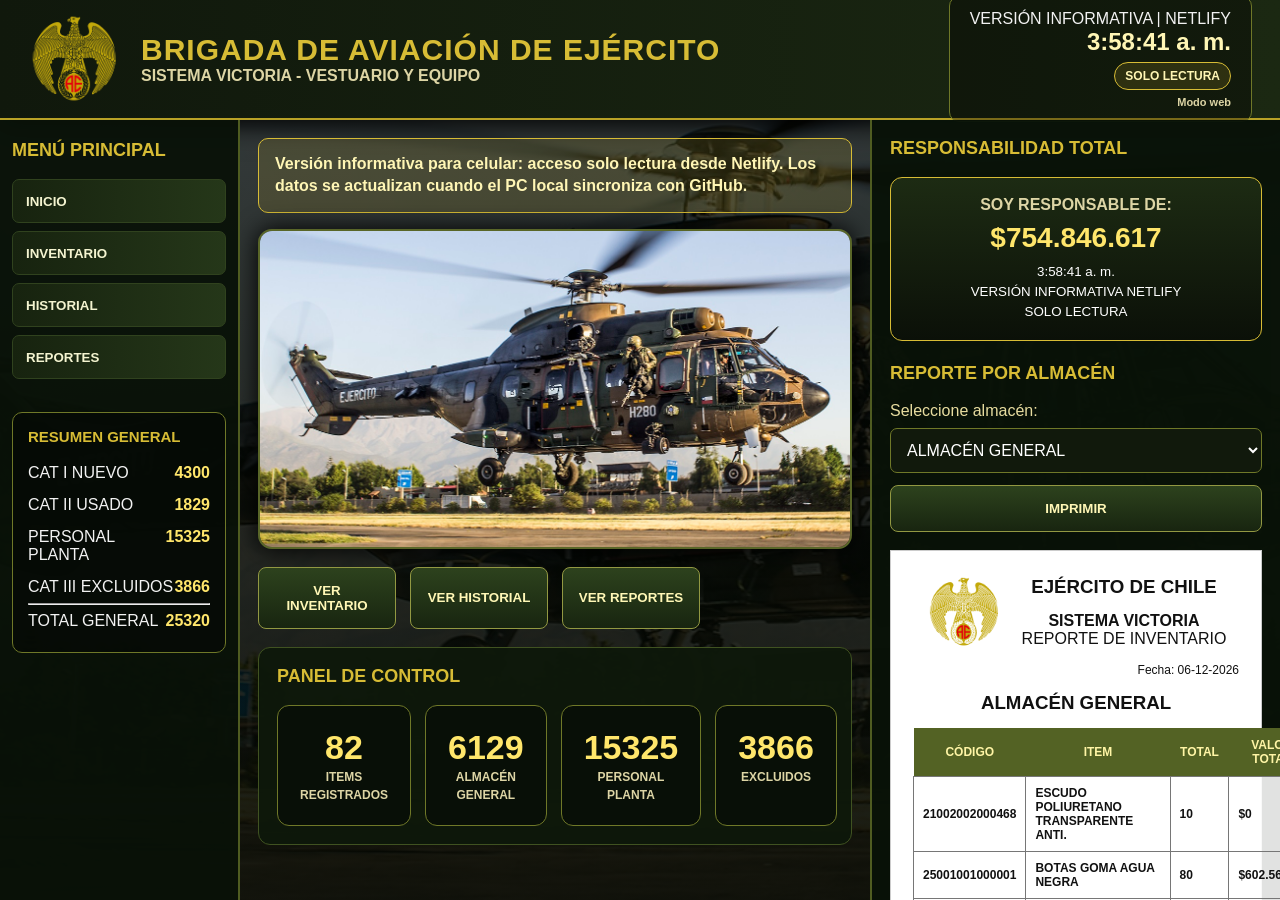
==== Sistema_Victoria_NETLIFY_Informativo/index.html @ 388556f2 "Add files via upload" ====
<!DOCTYPE html>
<html lang="es">
<head>
  <meta charset="UTF-8">
  <meta name="viewport" content="width=device-width, initial-scale=1, viewport-fit=cover">
  <title>Sistema Victoria</title>
  <meta name="mobile-web-app-capable" content="yes">
  <meta name="apple-mobile-web-app-capable" content="yes">
  <meta name="apple-mobile-web-app-status-bar-style" content="black-translucent">
  <meta name="apple-mobile-web-app-title" content="Victoria">
  <meta name="description" content="Sistema Victoria informativo, solo lectura, optimizado para celulares.">

  <link rel="stylesheet" href="static/css/style.css">
<link rel="manifest" href="/static/manifest.json">
<meta name="theme-color" content="#10180c">
<link rel="apple-touch-icon" href="/static/icon-192.png">
</head>
<body>

<header class="topbar">
  <div class="brand">
    <img src="static/img/logo.png" alt="Logo" class="logo">
    <div>
      <h1>BRIGADA DE AVIACIÓN DE EJÉRCITO</h1>
      <p>Sistema Victoria - Vestuario y Equipo</p>
    </div>
  </div>

  <div class="user-box">
    <span id="usuarioTop">VERSIÓN INFORMATIVA | NETLIFY</span>
    <strong id="clock">00:00:00</strong>
    <span class="netlify-badge">SOLO LECTURA</span>
    <button id="installAppBtn" class="install-btn" type="button" hidden>INSTALAR APP</button>
    <small id="appStatus" class="app-status">Modo app web</small>
  </div>
</header>

<div class="layout">
  <aside class="sidebar">
    <h2>MENÚ PRINCIPAL</h2>
    <button onclick="mostrarSeccion('inicio')">INICIO</button>
    <button onclick="mostrarSeccion('inventario')">INVENTARIO</button>
    <button onclick="mostrarSeccion('historial')">HISTORIAL</button>
    <button onclick="mostrarSeccion('reportes')">REPORTES</button>

    <div class="summary">
      <h3>RESUMEN GENERAL</h3>
      <p>CAT I NUEVO <strong id="resCat1">0</strong></p>
      <p>CAT II USADO <strong id="resCat2">0</strong></p>
      <p>PERSONAL PLANTA <strong id="resPlanta">0</strong></p>
      <p>CAT III EXCLUIDOS <strong id="resCat3">0</strong></p>
      <hr>
      <p>TOTAL GENERAL <strong id="resTotal">0</strong></p>
    </div>
  </aside>

  <main class="content">
    <section id="inicio" class="seccion activa">
      <div id="avisoInformativo" class="info-readonly" style="display:none;">Versión informativa para celular: acceso solo lectura desde Netlify. Los datos se actualizan cuando el PC local sincroniza con GitHub.</div>
      <section class="hero">
        <div class="slider">
          <img src="static/img/fondo.jpg" alt="Fondo 1">
          <img src="static/img/fondo2.jpg" alt="Fondo 2">
          <img src="static/img/fondo-panel.jpg" alt="Fondo 3">
        </div>
      </section>

      <section class="actions"><button onclick="mostrarSeccion('inventario')">VER INVENTARIO</button><button onclick="mostrarSeccion('historial')">VER HISTORIAL</button><button onclick="mostrarSeccion('reportes')">VER REPORTES</button></section>

      <section class="panel">
        <h2>PANEL DE CONTROL</h2>
        <div class="cards">
          <div><strong id="cardItems">0</strong><span>ITEMS REGISTRADOS</span></div>
          <div><strong id="cardGeneral">0</strong><span>ALMACÉN GENERAL</span></div>
          <div><strong id="cardPlanta">0</strong><span>PERSONAL PLANTA</span></div>
          <div><strong id="cardExcluidos">0</strong><span>EXCLUIDOS</span></div>
        </div>
      </section>
    </section>

    <section id="inventario" class="seccion">
      <section class="search">
        <label>BUSCAR ITEM</label>
        <input id="buscar" type="text" placeholder="Buscar por código SIGLE o nombre del item..." onkeyup="renderInventario()">
      </section>
      <section class="panel">
        <h2>INVENTARIO GENERAL</h2>
        <table id="tablaInventario">
          <thead>
            <tr>
              <th>CÓDIGO SIGLE</th><th>ESPECIE / ITEM</th><th>CAT I</th><th>CAT II</th>
              <th>PER. PLANTA</th><th>CAT III</th><th>TOTAL</th><th>VALOR UNIT.</th><th>VALOR TOTAL</th>
            </tr>
          </thead>
          <tbody></tbody>
        </table>
      </section>
    </section>







    <section id="historial" class="seccion">
      <section class="panel">
        <h2>HISTORIAL DE MOVIMIENTOS</h2>
        <a href="downloads/historial_movimientos.xlsx" class="download-btn">DESCARGAR HISTORIAL EXCEL</a>
        <div class="historial-filtros">
          <label>Filtrar mes</label><input type="month" id="filtroMes" onchange="renderHistorial()">
          <label>Responsable / usuario</label><input id="filtroResponsable" onkeyup="renderHistorial()">
        </div>
        <table id="tablaHistorial">
          <thead>
            <tr>
              <th>FECHA</th><th>USUARIO SISTEMA</th><th>PERFIL</th><th>MOVIMIENTO</th><th>CÓDIGO</th><th>ITEM</th>
              <th>CANT.</th><th>DESDE</th><th>HACIA</th><th>RESPONSABLE</th><th>OAL</th><th>OBS.</th>
            </tr>
          </thead>
          <tbody></tbody>
        </table>
      </section>
    </section>

    <section id="reportes" class="seccion"><section class="panel">
      <h2>REPORTES</h2>
      <p>Selecciona el almacén en el panel derecho y presiona imprimir.</p>
      <a href="downloads/inventario.xlsx" class="download-btn">DESCARGAR INVENTARIO ACTUALIZADO</a>
    </section></section>


  </main>

  <aside class="report">
    <h2>RESPONSABILIDAD TOTAL</h2>
    <div class="responsabilidad-box">
      <p>SOY RESPONSABLE DE:</p>
      <strong id="valorResponsable">$0</strong>
      <small id="responsableDetalle">--</small>
    </div>

    <h2>REPORTE POR ALMACÉN</h2>
    <label>Seleccione almacén:</label>
    <select id="almacenReporte" onchange="actualizarReporte()">
      <option value="general">ALMACÉN GENERAL</option>
      <option value="planta">PERSONAL DE PLANTA</option>
      <option value="excluidos">EXCLUIDOS</option>
      <option value="todos">TODOS LOS ALMACENES</option>
    </select>
    <button onclick="window.print()" class="print-btn">IMPRIMIR</button>

    <div class="paper" id="areaReporte">
      <div class="paper-header">
        <img src="static/img/logo.png" alt="Logo">
        <div>
          <h3>EJÉRCITO DE CHILE</h3>
          <h4>SISTEMA VICTORIA</h4>
          <p>REPORTE DE INVENTARIO</p>
        </div>
      </div>
      <p class="paper-date">Fecha: <span id="fechaReporte"></span></p>
      <h3 id="tituloReporte">ALMACÉN GENERAL</h3>
      <table id="tablaReporte">
        <thead><tr><th>CÓDIGO</th><th>ITEM</th><th>TOTAL</th><th>VALOR TOTAL</th></tr></thead>
        <tbody></tbody>
      </table>
      <div class="firma"><span>RESPONSABLE</span></div>
    </div>
  </aside>
</div>

<script>window.USUARIO_ACTUAL = {nombre:"VERSIÓN INFORMATIVA NETLIFY", perfil:"informativo", rut:"Solo lectura"};</script>
<script src="static/js/netlify.js"></script>
<script>
let deferredInstallPrompt = null;
const installBtn = document.getElementById('installAppBtn');
const appStatus = document.getElementById('appStatus');

function setAppStatus(text) { if (appStatus) appStatus.textContent = text; }
function isStandalone() { return window.matchMedia('(display-mode: standalone)').matches || window.navigator.standalone === true; }

window.addEventListener('beforeinstallprompt', (event) => {
  event.preventDefault();
  deferredInstallPrompt = event;
  if (installBtn && !isStandalone()) installBtn.hidden = false;
});

if (installBtn) {
  installBtn.addEventListener('click', async () => {
    if (!deferredInstallPrompt) return;
    deferredInstallPrompt.prompt();
    await deferredInstallPrompt.userChoice;
    deferredInstallPrompt = null;
    installBtn.hidden = true;
  });
}

window.addEventListener('appinstalled', () => {
  if (installBtn) installBtn.hidden = true;
  setAppStatus('App instalada');
});

window.addEventListener('online', () => setAppStatus('Conectado'));
window.addEventListener('offline', () => setAppStatus('Sin conexión: mostrando datos guardados'));
if (isStandalone()) setAppStatus('App instalada');
else setAppStatus(navigator.onLine ? 'Modo app web' : 'Sin conexión');

if ('serviceWorker' in navigator) {
  window.addEventListener('load', async () => {
    try {
      const registration = await navigator.serviceWorker.register('/static/sw.js');
      registration.addEventListener('updatefound', () => {
        const worker = registration.installing;
        if (!worker) return;
        worker.addEventListener('statechange', () => {
          if (worker.state === 'installed' && navigator.serviceWorker.controller) {
            setAppStatus('Actualización lista. Cierra y abre la app.');
          }
        });
      });
    } catch (error) {
      setAppStatus('Modo web');
    }
  });
}
</script>
</body>
</html>
---- Sistema_Victoria_NETLIFY_Informativo/static/css/style.css ----
* { margin:0; padding:0; box-sizing:border-box; font-family:Arial, Helvetica, sans-serif; }
body { background:#070b06; color:#f2f2f2; min-height:100vh; }
body::before { content:""; position:fixed; inset:0; background:linear-gradient(rgba(4,8,3,.75), rgba(4,8,3,.92)), url("../img/fondo.jpg") center/cover no-repeat; z-index:-2; }
.topbar { height:120px; display:flex; justify-content:space-between; align-items:center; padding:18px 28px; background:linear-gradient(90deg,#10180c,#1b2812); border-bottom:2px solid #b9a227; box-shadow:0 5px 25px #000; }
.brand { display:flex; align-items:center; gap:18px; }
.logo { width:95px; height:95px; object-fit:contain; }
.brand h1 { color:#d7bc35; font-size:30px; letter-spacing:1px; }
.brand p { text-transform:uppercase; color:#ddd5a5; font-weight:bold; }
.user-box { background:rgba(0,0,0,.35); border:1px solid #6f7828; border-radius:10px; padding:13px 20px; text-align:right; }
.user-box strong { display:block; font-size:24px; color:#fff6b5; }
.user-box a { color:#ffe66b; font-size:12px; text-decoration:none; }
.layout { display:grid; grid-template-columns:240px 1fr 410px; min-height:calc(100vh - 120px); }
.sidebar { background:rgba(9,18,8,.94); border-right:2px solid #4f5c21; padding:20px 12px; overflow:auto; max-height:calc(100vh - 120px); }
.sidebar h2,.report h2,.panel h2 { color:#d7bc35; margin-bottom:18px; font-size:18px; }
.sidebar button { width:100%; padding:13px; margin-bottom:8px; border:1px solid #30421e; background:linear-gradient(90deg,#17230f,#253719); color:#f4f4d0; font-weight:bold; text-align:left; border-radius:7px; cursor:pointer; }
.sidebar button:hover,.actions button:hover,.print-btn:hover { background:#556b2f; }
.summary { margin-top:25px; padding:15px; border:1px solid #6f7828; border-radius:10px; background:rgba(0,0,0,.35); }
.summary h3 { color:#d7bc35; font-size:15px; margin-bottom:12px; }
.summary p { display:flex; justify-content:space-between; padding:7px 0; }
.summary strong { color:#ffe66b; }
.content { padding:18px; overflow:auto; max-height:calc(100vh - 120px); }
.seccion { display:none; }
.seccion.activa { display:block; }
.hero { overflow:hidden; border:2px solid #596628; border-radius:14px; height:320px; box-shadow:0 0 25px #000; }
.slider { display:flex; width:300%; height:100%; animation:scrollImagenes 18s infinite; }
.slider img { width:33.333%; object-fit:cover; }
@keyframes scrollImagenes { 0%,28%{transform:translateX(0);} 33%,61%{transform:translateX(-33.333%);} 66%,94%{transform:translateX(-66.666%);} 100%{transform:translateX(0);} }
.actions { display:grid; grid-template-columns:repeat(4,1fr); gap:14px; margin:18px 0; }
.actions button,.print-btn,.save,.download-btn { padding:15px; border:1px solid #929842; border-radius:8px; background:linear-gradient(180deg,#2d421d,#182510); color:#fff7b6; font-weight:bold; cursor:pointer; text-decoration:none; display:inline-block; }
.danger { background:linear-gradient(180deg,#672020,#2b0909)!important; }
.search { padding:14px; background:rgba(13,24,9,.92); border:1px solid #405221; border-radius:10px; margin-bottom:18px; }
.search label { color:#d7bc35; font-weight:bold; margin-right:15px; }
.search input { width:70%; padding:13px; border-radius:7px; border:1px solid #6f7828; background:#0b1108; color:white; }
.panel { background:rgba(14,24,11,.96); padding:18px; border:1px solid #405221; border-radius:12px; margin-bottom:18px; }
.cards { display:grid; grid-template-columns:repeat(4,1fr); gap:14px; }
.cards div { background:rgba(0,0,0,.35); border:1px solid #6f7828; border-radius:12px; padding:22px; text-align:center; }
.cards strong { display:block; font-size:34px; color:#ffe66b; }
.cards span { font-size:12px; color:#ddd5a5; font-weight:bold; }
table { width:100%; border-collapse:collapse; }
th { background:#536224; color:#fff5a6; padding:10px; font-size:12px; }
td { padding:9px; background:rgba(255,255,255,.88); color:#111; border:1px solid #767676; font-weight:bold; font-size:12px; }
.report { background:rgba(9,18,8,.96); border-left:2px solid #4f5c21; padding:18px; overflow:auto; max-height:calc(100vh - 120px); }
.report label { display:block; margin-bottom:8px; color:#e8dda0; }
.report select,.form-panel select,.form-panel input,.form-panel textarea,.historial-filtros input { width:100%; padding:12px; background:#11190c; color:white; border:1px solid #6f7828; border-radius:7px; margin-bottom:12px; }
.form-panel label { display:block; margin-top:12px; color:#e8dda0; font-weight:bold; }
.form-panel textarea { min-height:90px; }
.print-btn { width:100%; margin-bottom:18px; }
.paper { background:#fff; color:#111; padding:22px; min-height:620px; border:1px solid #ccc; }
.paper-header { display:flex; align-items:center; gap:18px; justify-content:center; text-align:center; margin-bottom:12px; }
.paper-header img { width:78px; height:78px; object-fit:contain; }
.paper-date { text-align:right; font-size:12px; margin-bottom:15px; }
.paper h3 { text-align:center; margin-bottom:14px; }
.firma { margin-top:80px; text-align:center; }
.firma span { border-top:1px solid #000; padding:8px 55px 0; font-size:12px; }
.responsabilidad-box { border:1px solid #d7bc35; border-radius:12px; padding:18px; margin-bottom:22px; background:linear-gradient(180deg,#1d2b13,#0b1008); text-align:center; }
.responsabilidad-box p { color:#ddd5a5; font-weight:bold; }
.responsabilidad-box strong { display:block; color:#ffe66b; font-size:28px; margin:8px 0; }
.responsabilidad-box small { color:white; line-height:1.5; }
.historial-filtros { display:grid; grid-template-columns:1fr 1fr; gap:10px; margin:15px 0; }
.login-body { min-height:100vh; display:flex; align-items:center; justify-content:center; }
.login-card { width:420px; background:rgba(9,18,8,.96); border:2px solid #b9a227; border-radius:16px; padding:30px; text-align:center; box-shadow:0 0 35px #000; }
.login-logo { width:110px; height:110px; object-fit:contain; }
.login-card h1 { color:#d7bc35; margin:12px 0; }
.login-card label { display:block; text-align:left; color:#e8dda0; margin-top:15px; font-weight:bold; }
.login-card input { width:100%; padding:13px; border-radius:7px; border:1px solid #6f7828; background:#0b1108; color:white; }
.login-card button { width:100%; margin-top:20px; padding:15px; border:none; border-radius:8px; background:#556b2f; color:white; font-weight:bold; cursor:pointer; }
.login-card small { display:block; margin-top:18px; color:#ddd5a5; }
.login-error { background:#5e1717; color:white; padding:12px; margin:12px 0; border-radius:8px; }
@media print {
  body::before,.topbar,.sidebar,.content,.report>h2,.report>label,.report>select,.print-btn,.responsabilidad-box { display:none!important; }
  .layout { display:block; }
  .report { border:none; padding:0; background:white; max-height:none; }
  .paper { width:100%; min-height:auto; border:none; padding:20mm; }
  .paper-header { justify-content:flex-start; text-align:left; }
  .paper-header img { width:90px; height:90px; }
}

.stock-info {
  display: block;
  margin: -6px 0 12px;
  padding: 8px 10px;
  border-radius: 8px;
  background: rgba(255,255,255,0.08);
  font-weight: 700;
}

.info-readonly {
  border: 1px solid #d7bc35;
  border-radius: 10px;
  padding: 14px 16px;
  margin-bottom: 16px;
  background: rgba(215,188,53,0.14);
  color: #fff6b5;
  font-weight: 700;
  line-height: 1.4;
}

/* ===== Mejoras responsive / vista móvil ===== */
html { scroll-behavior: smooth; }
button, a, input, select, textarea { -webkit-tap-highlight-color: transparent; }
button, .download-btn, .print-btn, .save { min-height: 44px; }
input, select, textarea { font-size: 16px; }

@media (max-width: 1180px) {
  .layout { grid-template-columns: 220px 1fr; }
  .report { grid-column: 1 / -1; border-left: none; border-top: 2px solid #4f5c21; max-height: none; }
}

@media (max-width: 900px) {
  body { background: #071006; }
  body::before { background: linear-gradient(rgba(4,8,3,.88), rgba(4,8,3,.96)), url("../img/fondo.jpg") center/cover no-repeat; }

  .topbar {
    height: auto;
    min-height: 0;
    position: sticky;
    top: 0;
    z-index: 50;
    padding: 10px 12px;
    flex-direction: column;
    gap: 10px;
    align-items: stretch;
  }

  .brand { gap: 10px; align-items: center; }
  .logo { width: 58px; height: 58px; }
  .brand h1 { font-size: 15px; line-height: 1.15; }
  .brand p { font-size: 11px; line-height: 1.2; }

  .user-box {
    display: grid;
    grid-template-columns: 1fr auto;
    gap: 4px 10px;
    align-items: center;
    padding: 9px 12px;
    text-align: left;
    border-radius: 14px;
  }
  .user-box span { font-size: 12px; line-height: 1.25; }
  .user-box strong { font-size: 18px; text-align: right; }
  .user-box a { grid-column: 1 / -1; font-size: 12px; text-align: right; }

  .layout { display: block; min-height: auto; }
  .sidebar, .content, .report { max-height: none; overflow: visible; }

  .sidebar {
    position: sticky;
    top: 118px;
    z-index: 40;
    border-right: none;
    border-bottom: 1px solid #4f5c21;
    padding: 10px;
    background: rgba(9,18,8,.98);
  }
  .sidebar h2 { display: none; }
  .sidebar button {
    width: auto;
    display: inline-flex;
    align-items: center;
    justify-content: center;
    margin: 0 6px 8px 0;
    padding: 10px 12px;
    font-size: 12px;
    text-align: center;
    white-space: nowrap;
    border-radius: 999px;
  }
  .summary {
    margin-top: 8px;
    padding: 12px;
    display: grid;
    grid-template-columns: 1fr 1fr;
    gap: 8px 10px;
  }
  .summary h3, .summary hr { display: none; }
  .summary p { padding: 8px; background: rgba(255,255,255,.06); border-radius: 10px; font-size: 11px; }

  .content, .report { padding: 12px; }
  .hero { height: 170px; border-radius: 16px; }
  .actions { grid-template-columns: 1fr 1fr; gap: 10px; margin: 12px 0; }
  .actions button, .download-btn, .print-btn, .save { width: 100%; padding: 13px 12px; border-radius: 12px; font-size: 13px; text-align: center; }
  .panel { padding: 14px; border-radius: 16px; margin-bottom: 12px; }
  .sidebar h2, .report h2, .panel h2 { font-size: 16px; margin-bottom: 12px; line-height: 1.25; }

  .cards { grid-template-columns: 1fr 1fr; gap: 10px; }
  .cards div { padding: 16px 10px; border-radius: 16px; }
  .cards strong { font-size: 28px; }
  .cards span { font-size: 10px; }

  .search { padding: 12px; border-radius: 16px; }
  .search label { display: block; margin: 0 0 8px; }
  .search input { width: 100%; }
  .historial-filtros { grid-template-columns: 1fr; }

  .form-panel label { font-size: 13px; }
  .form-panel select, .form-panel input, .form-panel textarea, .historial-filtros input, .report select {
    min-height: 46px;
    border-radius: 12px;
    margin-bottom: 10px;
  }
  .form-panel textarea { min-height: 110px; }

  .responsabilidad-box { border-radius: 16px; padding: 14px; margin-bottom: 14px; }
  .responsabilidad-box strong { font-size: 24px; }
  .paper { min-height: auto; padding: 14px; border-radius: 14px; overflow: hidden; }
  .paper-header { gap: 10px; justify-content: flex-start; text-align: left; }
  .paper-header img { width: 52px; height: 52px; }
  .paper-header h3 { font-size: 14px; margin-bottom: 2px; }
  .paper-header h4, .paper-header p { font-size: 11px; }
  .paper-date { text-align: left; }

  table.responsive-card-table { border-collapse: separate; border-spacing: 0 10px; }
  table.responsive-card-table thead { display: none; }
  table.responsive-card-table, table.responsive-card-table tbody, table.responsive-card-table tr, table.responsive-card-table td { display: block; width: 100%; }
  table.responsive-card-table tr {
    border: 1px solid #6f7828;
    border-radius: 16px;
    overflow: hidden;
    background: rgba(255,255,255,.95);
    box-shadow: 0 8px 20px rgba(0,0,0,.28);
    margin-bottom: 10px;
  }
  table.responsive-card-table td {
    display: grid;
    grid-template-columns: 42% 58%;
    gap: 8px;
    align-items: start;
    padding: 10px 12px;
    border: none;
    border-bottom: 1px solid rgba(0,0,0,.12);
    font-size: 12px;
    word-break: break-word;
  }
  table.responsive-card-table td:last-child { border-bottom: none; }
  table.responsive-card-table td::before {
    content: attr(data-label);
    color: #43511d;
    font-weight: 900;
    text-transform: uppercase;
    font-size: 10px;
    letter-spacing: .3px;
  }

  #tablaUsuarios td:last-child { display: block; }
  #tablaUsuarios td:last-child::before { display: block; margin-bottom: 8px; }

  .login-body { padding: 18px; align-items: flex-start; }
  .login-card { width: 100%; max-width: 420px; padding: 22px; border-radius: 20px; margin-top: 24px; }
  .login-logo { width: 86px; height: 86px; }
  .login-card h1 { font-size: 24px; }
}

@media (max-width: 520px) {
  .topbar { padding: 9px; }
  .sidebar { top: 112px; }
  .sidebar { white-space: nowrap; overflow-x: auto; overflow-y: hidden; }
  .sidebar .summary { white-space: normal; min-width: 640px; }
  .content, .report { padding: 10px; }
  .actions { grid-template-columns: 1fr; }
  .cards { grid-template-columns: 1fr; }
  .summary { grid-template-columns: repeat(5, minmax(112px, 1fr)); }
  table.responsive-card-table td { grid-template-columns: 1fr; gap: 3px; }
  .brand h1 { font-size: 13px; }
  .brand p { font-size: 10px; }
  .user-box { grid-template-columns: 1fr; }
  .user-box strong, .user-box a { text-align: left; }
}


/* ===== Versión Netlify informativa ===== */
.netlify-badge{border:1px solid #d7bc35;border-radius:999px;padding:6px 10px;color:#fff6b5;background:rgba(215,188,53,.14);font-weight:800;font-size:12px;display:inline-block;margin-top:6px}
.update-line{color:#ddd5a5;font-size:12px;margin-top:8px}
@media(max-width:900px){.report{border-top:2px solid #4f5c21}.download-row{display:grid;grid-template-columns:1fr;gap:10px}.topbar{position:sticky}.sidebar{top:116px}.paper{font-size:12px}}
@media(max-width:520px){.brand{align-items:flex-start}.logo{width:52px;height:52px}.sidebar button{font-size:11px;padding:9px 10px}.summary{min-width:560px}.responsabilidad-box strong{font-size:21px}}


/* ===== PWA app web: instalación, safe-area y experiencia celular ===== */
:root { color-scheme: dark; }
body { padding-bottom: env(safe-area-inset-bottom); }
.topbar { padding-top: max(18px, env(safe-area-inset-top)); }
.install-btn {
  margin-top: 8px;
  padding: 8px 12px;
  border: 1px solid #d7bc35;
  border-radius: 999px;
  background: linear-gradient(180deg,#d7bc35,#8d7920);
  color: #10180c;
  font-weight: 900;
  cursor: pointer;
  min-height: 38px;
}
.install-btn[hidden] { display: none !important; }
.app-status {
  display: block;
  margin-top: 6px;
  color: #ddd5a5;
  font-size: 11px;
  font-weight: 700;
}
.offline-body {
  min-height: 100vh;
  display: grid;
  place-items: center;
  padding: 20px;
}
.offline-card {
  width: min(420px, 100%);
  padding: 24px;
  border: 2px solid #b9a227;
  border-radius: 22px;
  background: rgba(9,18,8,.96);
  text-align: center;
  box-shadow: 0 18px 40px rgba(0,0,0,.45);
}
.offline-card img { width: 92px; height: 92px; object-fit: contain; }
.offline-card h1 { color: #d7bc35; margin: 12px 0; }
.offline-card p { color: #fff6b5; line-height: 1.45; margin-bottom: 16px; }
.offline-card button {
  width: 100%;
  min-height: 46px;
  border: 1px solid #929842;
  border-radius: 12px;
  background: linear-gradient(180deg,#2d421d,#182510);
  color: #fff7b6;
  font-weight: bold;
}
@media (display-mode: standalone) {
  .topbar { box-shadow: 0 6px 28px rgba(0,0,0,.55); }
}
@media (max-width: 900px) {
  .topbar { padding-top: max(10px, env(safe-area-inset-top)); }
  .install-btn { width: 100%; grid-column: 1 / -1; margin-top: 4px; }
  .app-status { grid-column: 1 / -1; }
  .sidebar::-webkit-scrollbar { height: 4px; }
  .sidebar button { flex: 0 0 auto; }
}
@media (max-width: 520px) {
  .netlify-badge { width: fit-content; }
  .app-status { font-size: 10px; }
  .paper { max-width: 100%; }
}
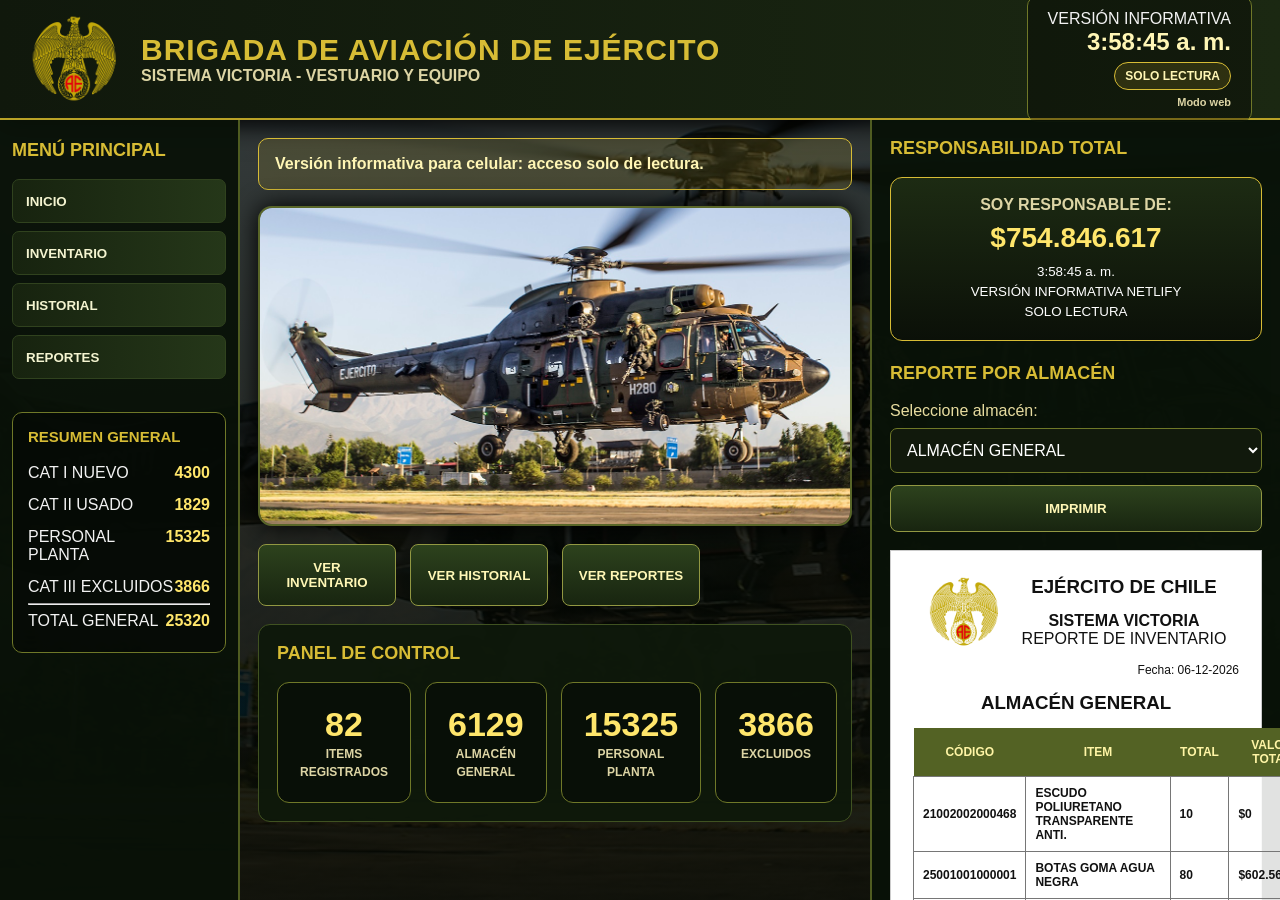
==== commit 0c9523dd: "Revise informational version text in index.html Updated the informational version text for clarity a" ====
--- a/Sistema_Victoria_NETLIFY_Informativo/index.html
+++ b/Sistema_Victoria_NETLIFY_Informativo/index.html
@@ -27,7 +27,7 @@
   </div>
 
   <div class="user-box">
-    <span id="usuarioTop">VERSIÓN INFORMATIVA | NETLIFY</span>
+    <span id="usuarioTop">VERSIÓN INFORMATIVA</span>
     <strong id="clock">00:00:00</strong>
     <span class="netlify-badge">SOLO LECTURA</span>
     <button id="installAppBtn" class="install-btn" type="button" hidden>INSTALAR APP</button>
@@ -56,7 +56,7 @@
 
   <main class="content">
     <section id="inicio" class="seccion activa">
-      <div id="avisoInformativo" class="info-readonly" style="display:none;">Versión informativa para celular: acceso solo lectura desde Netlify. Los datos se actualizan cuando el PC local sincroniza con GitHub.</div>
+      <div id="avisoInformativo" class="info-readonly" style="display:none;">Versión informativa para celular: acceso solo de lectura.</div>
       <section class="hero">
         <div class="slider">
           <img src="static/img/fondo.jpg" alt="Fondo 1">
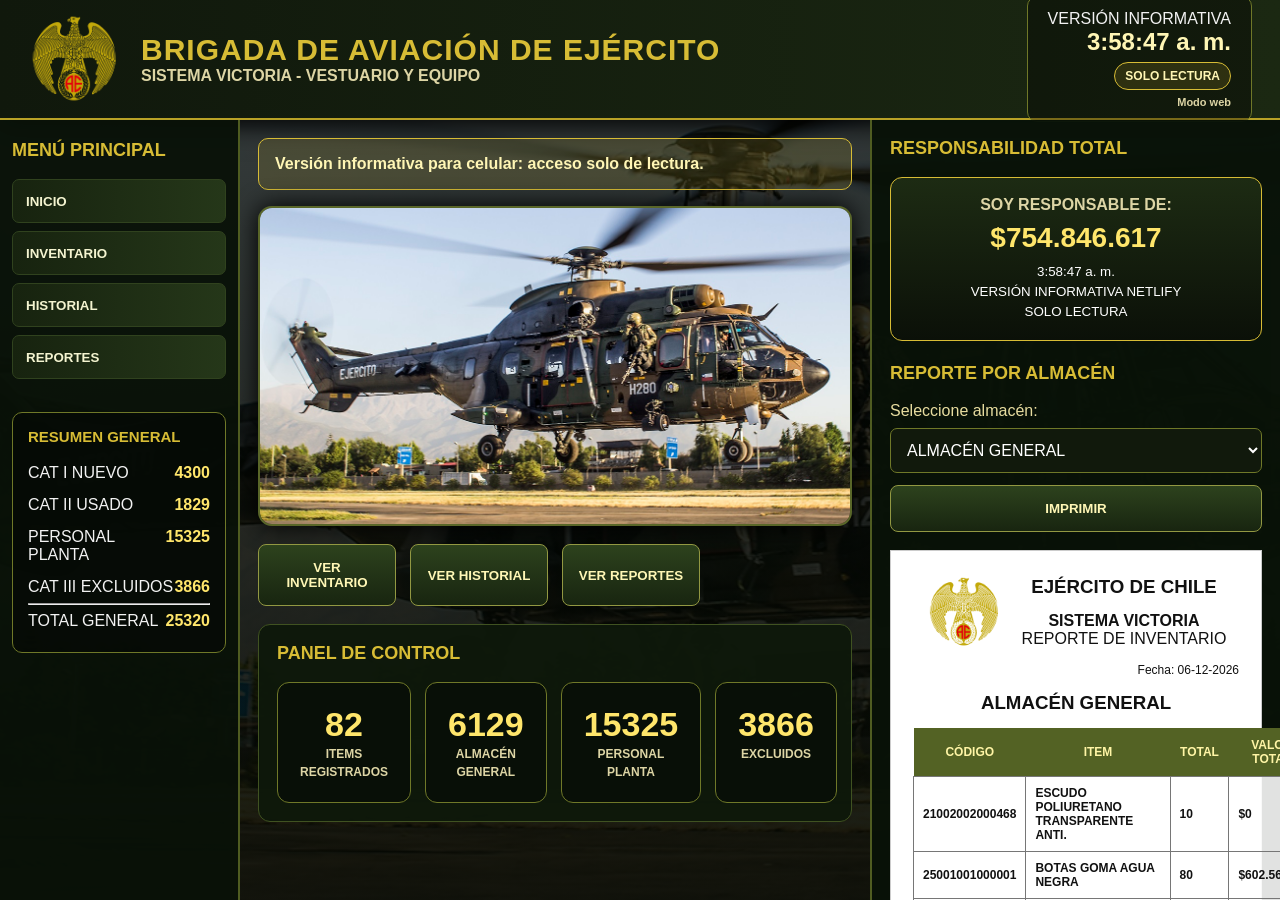
==== commit a92c76d9: "Update index.html" ====
--- a/Sistema_Victoria_NETLIFY_Informativo/index.html
+++ b/Sistema_Victoria_NETLIFY_Informativo/index.html
@@ -170,7 +170,7 @@
   </aside>
 </div>
 
-<script>window.USUARIO_ACTUAL = {nombre:"VERSIÓN INFORMATIVA NETLIFY", perfil:"informativo", rut:"Solo lectura"};</script>
+<script>window.USUARIO_ACTUAL = {nombre:"VERSIÓN INFORMATIVA", perfil:"informativo", rut:"Solo lectura"};</script>
 <script src="static/js/netlify.js"></script>
 <script>
 let deferredInstallPrompt = null;
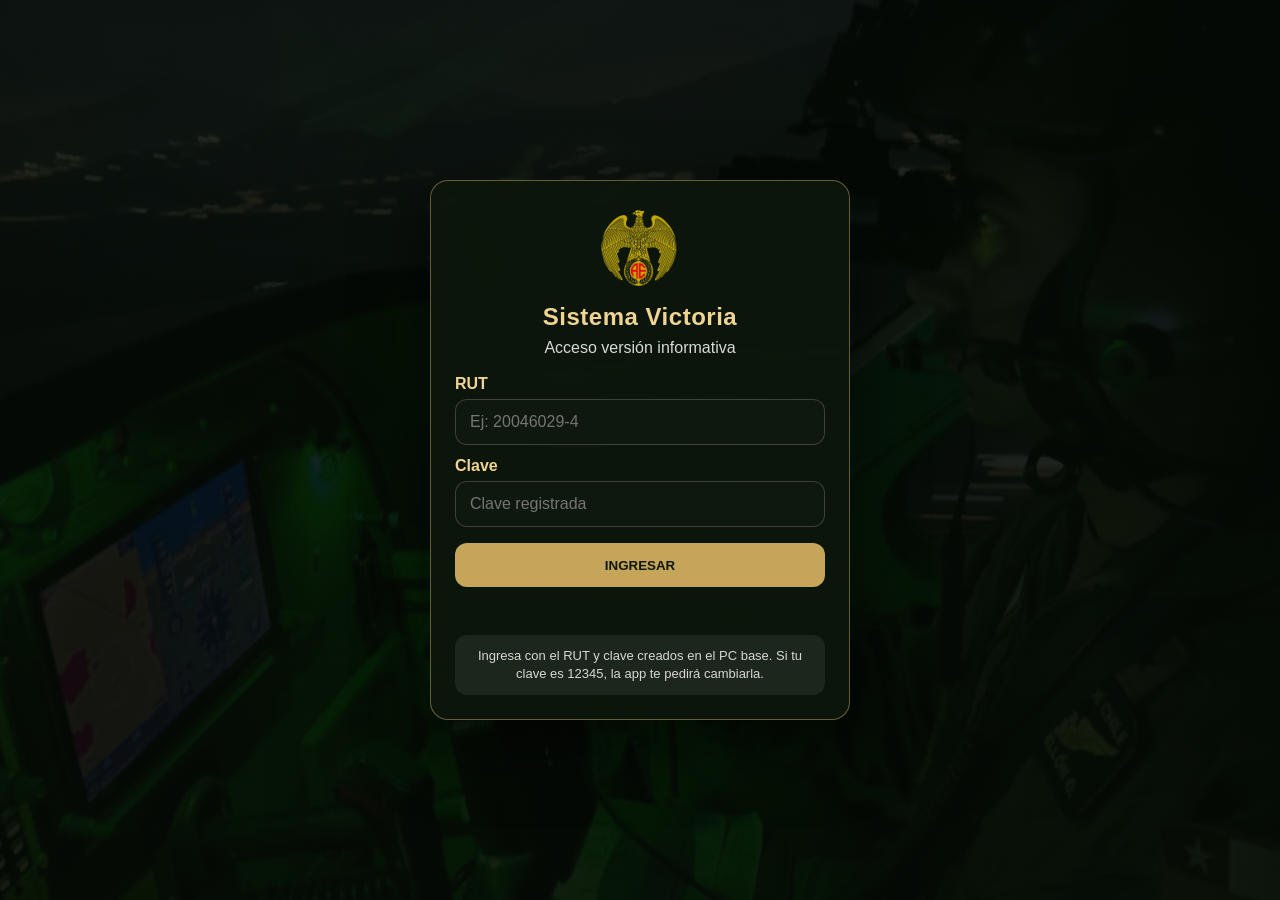
==== commit c53b36f1: "Add files via upload" ====
--- a/Sistema_Victoria_NETLIFY_Informativo/index.html
+++ b/Sistema_Victoria_NETLIFY_Informativo/index.html
@@ -17,6 +17,22 @@
 </head>
 <body>
 
+<section id="loginScreen" class="login-screen">
+  <div class="login-card">
+    <img src="static/img/logo.png" alt="Logo Sistema Victoria">
+    <h1>Sistema Victoria</h1>
+    <p>Acceso versión informativa</p>
+    <label>RUT</label>
+    <input id="loginRut" type="text" autocomplete="username" placeholder="Ej: 20046029-4">
+    <label>Clave</label>
+    <input id="loginClave" type="password" autocomplete="current-password" placeholder="Clave registrada">
+    <button id="loginBtn" type="button">INGRESAR</button>
+    <small id="loginMsg"></small>
+    <div class="login-help">Ingresa con el RUT y clave creados en el PC base. Si tu clave es 12345, la app te pedirá cambiarla.</div>
+  </div>
+</section>
+
+<div id="appShell" hidden>
 <header class="topbar">
   <div class="brand">
     <img src="static/img/logo.png" alt="Logo" class="logo">
@@ -27,9 +43,11 @@
   </div>
 
   <div class="user-box">
-    <span id="usuarioTop">VERSIÓN INFORMATIVA</span>
+    <span id="usuarioTop">VERSIÓN INFORMATIVA | NETLIFY</span>
     <strong id="clock">00:00:00</strong>
     <span class="netlify-badge">SOLO LECTURA</span>
+    <button id="changePassBtn" class="install-btn" type="button">CAMBIAR CLAVE</button>
+    <button id="logoutBtn" class="install-btn" type="button">SALIR</button>
     <button id="installAppBtn" class="install-btn" type="button" hidden>INSTALAR APP</button>
     <small id="appStatus" class="app-status">Modo app web</small>
   </div>
@@ -56,7 +74,7 @@
 
   <main class="content">
     <section id="inicio" class="seccion activa">
-      <div id="avisoInformativo" class="info-readonly" style="display:none;">Versión informativa para celular: acceso solo de lectura.</div>
+      <div id="avisoInformativo" class="info-readonly" style="display:none;">Versión informativa para celular: acceso solo lectura desde Netlify. Los datos se actualizan cuando el PC local sincroniza con GitHub.</div>
       <section class="hero">
         <div class="slider">
           <img src="static/img/fondo.jpg" alt="Fondo 1">
@@ -169,8 +187,27 @@
     </div>
   </aside>
 </div>
-
-<script>window.USUARIO_ACTUAL = {nombre:"VERSIÓN INFORMATIVA", perfil:"informativo", rut:"Solo lectura"};</script>
+</div>
+
+<section id="passwordModal" class="password-modal" hidden>
+  <div class="password-card">
+    <h2>Cambiar contraseña</h2>
+    <p id="passNotice">Por seguridad debes cambiar la clave por defecto.</p>
+    <label>Clave actual</label>
+    <input id="passActual" type="password" autocomplete="current-password">
+    <label>Nueva clave segura</label>
+    <input id="passNueva" type="password" autocomplete="new-password" placeholder="Mínimo 8 caracteres">
+    <label>Repetir nueva clave</label>
+    <input id="passNueva2" type="password" autocomplete="new-password">
+    <div class="password-actions">
+      <button id="savePassBtn" type="button">GUARDAR CLAVE</button>
+      <button id="cancelPassBtn" type="button">CANCELAR</button>
+    </div>
+    <small id="passMsg"></small>
+  </div>
+</section>
+
+<script>window.USUARIO_ACTUAL = {nombre:"VERSIÓN INFORMATIVA NETLIFY", perfil:"informativo", rut:"Solo lectura"};</script>
 <script src="static/js/netlify.js"></script>
 <script>
 let deferredInstallPrompt = null;
--- a/Sistema_Victoria_NETLIFY_Informativo/static/css/style.css
+++ b/Sistema_Victoria_NETLIFY_Informativo/static/css/style.css
@@ -339,3 +339,30 @@
   .app-status { font-size: 10px; }
   .paper { max-width: 100%; }
 }
+
+
+/* Login seguro versión informativa */
+.login-screen, .password-modal{
+  position:fixed; inset:0; z-index:9999; display:flex; align-items:center; justify-content:center;
+  min-height:100vh; padding:20px; background:linear-gradient(rgba(5,10,5,.88),rgba(5,10,5,.92)), url('../img/fondo-panel.jpg') center/cover no-repeat;
+}
+.login-screen[hidden], .password-modal[hidden], #appShell[hidden]{display:none!important;}
+.login-card, .password-card{
+  width:min(420px, 100%); background:rgba(12,22,12,.96); border:1px solid rgba(196,165,90,.5); border-radius:18px;
+  box-shadow:0 24px 70px rgba(0,0,0,.55); padding:24px; color:#fff;
+}
+.login-card img{width:86px; height:86px; object-fit:contain; display:block; margin:0 auto 12px;}
+.login-card h1, .password-card h2{margin:0; text-align:center; color:#f2d492; letter-spacing:.5px;}
+.login-card p, .password-card p{text-align:center; color:#d8d8d8; margin:8px 0 18px;}
+.login-card label, .password-card label{display:block; margin:12px 0 6px; font-weight:700; color:#f2d492;}
+.login-card input, .password-card input{
+  width:100%; padding:13px 14px; border-radius:12px; border:1px solid rgba(255,255,255,.18); background:#0f180f; color:#fff; font-size:16px;
+}
+.login-card button, .password-card button{
+  width:100%; margin-top:16px; padding:13px; border:0; border-radius:12px; background:#c4a55a; color:#10180c; font-weight:900; cursor:pointer;
+}
+#loginMsg, #passMsg{display:block; min-height:22px; margin-top:12px; text-align:center; font-weight:700;}
+.login-help{margin-top:14px; padding:12px; border-radius:12px; background:rgba(255,255,255,.07); color:#d7d7d7; font-size:13px; line-height:1.35;}
+.password-actions{display:grid; grid-template-columns:1fr 1fr; gap:10px;}
+.password-actions button:last-child{background:#263326; color:#fff; border:1px solid rgba(255,255,255,.18);}
+@media(max-width:720px){.login-card,.password-card{padding:20px}.password-actions{grid-template-columns:1fr}.user-box{gap:6px}.install-btn{padding:8px 10px;font-size:11px}}
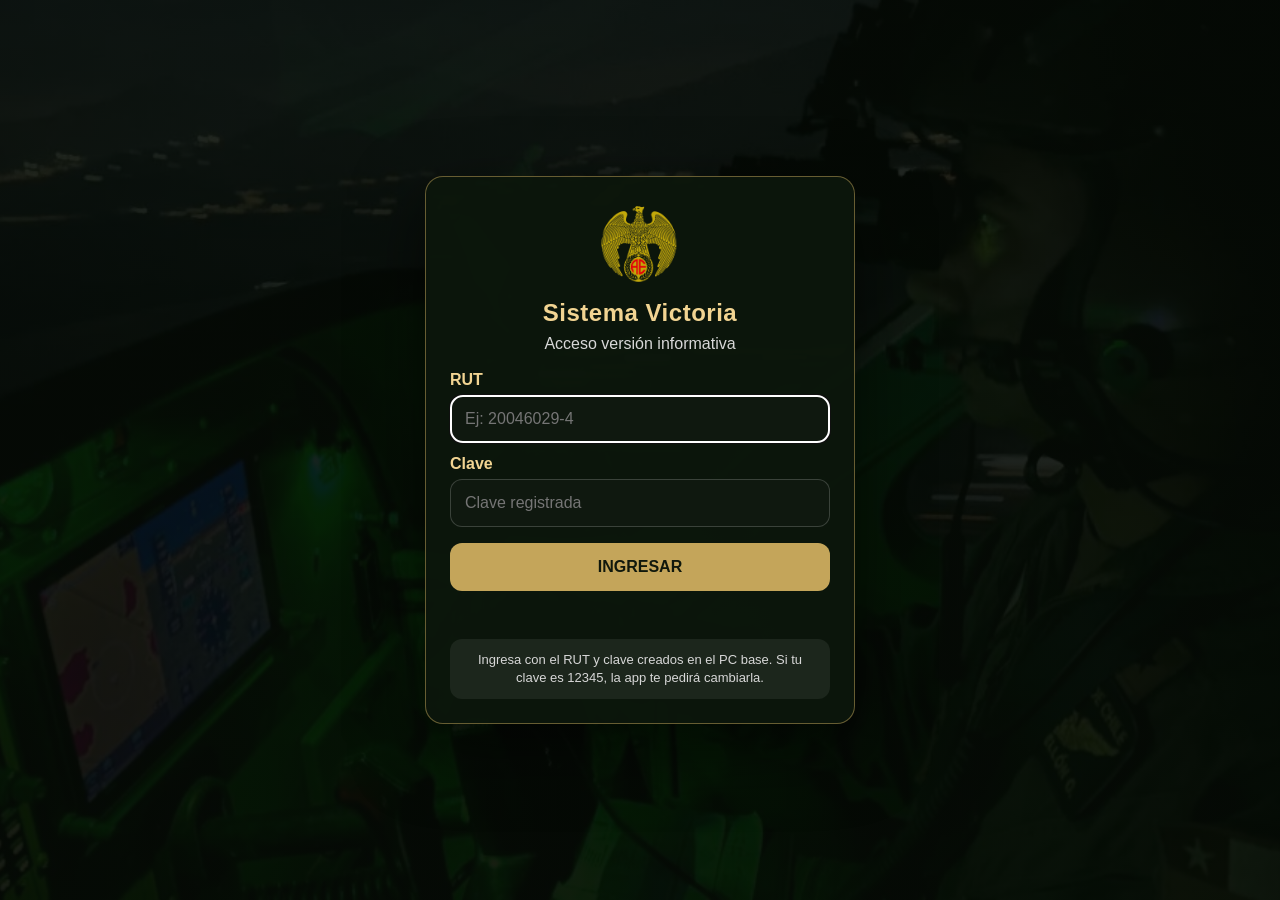
==== commit 0c80b0be: "Add files via upload" ====
--- a/Sistema_Victoria_NETLIFY_Informativo/index.html
+++ b/Sistema_Victoria_NETLIFY_Informativo/index.html
@@ -23,10 +23,10 @@
     <h1>Sistema Victoria</h1>
     <p>Acceso versión informativa</p>
     <label>RUT</label>
-    <input id="loginRut" type="text" autocomplete="username" placeholder="Ej: 20046029-4">
+    <input id="loginRut" type="text" autocomplete="username" inputmode="text" autocapitalize="characters" placeholder="Ej: 20046029-4">
     <label>Clave</label>
     <input id="loginClave" type="password" autocomplete="current-password" placeholder="Clave registrada">
-    <button id="loginBtn" type="button">INGRESAR</button>
+    <button id="loginBtn" type="button" onclick="iniciarSesion()">INGRESAR</button>
     <small id="loginMsg"></small>
     <div class="login-help">Ingresa con el RUT y clave creados en el PC base. Si tu clave es 12345, la app te pedirá cambiarla.</div>
   </div>
--- a/Sistema_Victoria_NETLIFY_Informativo/static/css/style.css
+++ b/Sistema_Victoria_NETLIFY_Informativo/static/css/style.css
@@ -366,3 +366,375 @@
 .password-actions{display:grid; grid-template-columns:1fr 1fr; gap:10px;}
 .password-actions button:last-child{background:#263326; color:#fff; border:1px solid rgba(255,255,255,.18);}
 @media(max-width:720px){.login-card,.password-card{padding:20px}.password-actions{grid-template-columns:1fr}.user-box{gap:6px}.install-btn{padding:8px 10px;font-size:11px}}
+
+/* ===== CORRECCIÓN FINAL CELULAR + LOGIN ===== */
+.login-screen {
+  overflow-y: auto;
+}
+.login-card, .password-card {
+  max-width: 430px;
+}
+.login-card button:active, .password-card button:active, .sidebar button:active, .actions button:active {
+  transform: scale(.99);
+}
+
+@media (max-width: 760px) {
+  body {
+    overflow-x: hidden;
+  }
+  .login-screen, .password-modal {
+    align-items: flex-start;
+    padding: max(18px, env(safe-area-inset-top)) 14px 18px;
+  }
+  .login-card, .password-card {
+    width: 100%;
+    margin: 0 auto;
+    padding: 18px;
+    border-radius: 18px;
+  }
+  .login-card img {
+    width: 74px;
+    height: 74px;
+  }
+  .login-card h1, .password-card h2 {
+    font-size: 22px;
+  }
+  .login-card p, .password-card p {
+    font-size: 14px;
+  }
+  .login-help {
+    font-size: 12px;
+  }
+
+  .topbar {
+    position: sticky;
+    top: 0;
+    z-index: 60;
+    display: grid;
+    grid-template-columns: 1fr;
+    padding: max(10px, env(safe-area-inset-top)) 10px 10px;
+  }
+  .brand {
+    width: 100%;
+    min-width: 0;
+  }
+  .brand h1 {
+    font-size: clamp(12px, 4vw, 16px);
+    word-break: normal;
+  }
+  .brand p {
+    font-size: 10px;
+  }
+  .user-box {
+    width: 100%;
+    display: grid;
+    grid-template-columns: 1fr 1fr;
+    text-align: left;
+    gap: 7px;
+  }
+  .user-box #usuarioTop,
+  .user-box .netlify-badge,
+  .user-box .app-status {
+    grid-column: 1 / -1;
+  }
+  .user-box strong {
+    font-size: 16px;
+    text-align: left;
+  }
+  .install-btn {
+    width: 100%;
+    min-height: 42px;
+    font-size: 11px;
+    padding: 9px 8px;
+  }
+
+  .layout {
+    display: flex;
+    flex-direction: column;
+  }
+  .sidebar {
+    position: static;
+    order: 1;
+    display: block;
+    white-space: nowrap;
+    overflow-x: auto;
+    padding: 10px;
+  }
+  .sidebar button {
+    display: inline-flex;
+    width: auto;
+    min-width: 105px;
+    justify-content: center;
+    text-align: center;
+    margin-right: 6px;
+  }
+  .sidebar .summary {
+    min-width: 620px;
+    margin-top: 8px;
+  }
+  .content {
+    order: 2;
+  }
+  .report {
+    order: 3;
+  }
+  .hero {
+    height: 150px;
+  }
+  .panel, .search, .responsabilidad-box, .paper {
+    border-radius: 14px;
+  }
+  .actions,
+  .cards {
+    grid-template-columns: 1fr;
+  }
+  .download-btn {
+    margin-top: 8px;
+  }
+  .paper {
+    padding: 12px;
+  }
+}
+
+@media (max-width: 430px) {
+  .logo {
+    width: 48px;
+    height: 48px;
+  }
+  .brand {
+    align-items: center;
+  }
+  .user-box {
+    grid-template-columns: 1fr;
+  }
+  .summary {
+    grid-template-columns: repeat(5, minmax(110px, 1fr));
+  }
+  table.responsive-card-table td {
+    grid-template-columns: 1fr;
+    padding: 9px 10px;
+  }
+  .paper-header {
+    align-items: flex-start;
+  }
+}
+
+
+
+/* ===== PARCHE DEFINITIVO: LOGIN MÓVIL + APP WEB ===== */
+html {
+  -webkit-text-size-adjust: 100%;
+  text-size-adjust: 100%;
+}
+body {
+  width: 100%;
+  max-width: 100vw;
+  overflow-x: hidden;
+}
+.login-screen,
+.password-modal {
+  position: fixed;
+  inset: 0;
+  width: 100%;
+  min-height: 100dvh;
+  overflow-y: auto;
+  -webkit-overflow-scrolling: touch;
+  padding: max(18px, env(safe-area-inset-top)) 14px max(18px, env(safe-area-inset-bottom));
+}
+.login-card,
+.password-card {
+  width: min(440px, 100%);
+  margin: auto;
+}
+.login-card input,
+.password-card input,
+.login-card button,
+.password-card button {
+  min-height: 48px;
+  font-size: 16px;
+}
+.login-card button:disabled {
+  opacity: .75;
+  cursor: wait;
+}
+#loginMsg,
+#passMsg {
+  line-height: 1.35;
+}
+@media (max-width: 820px) {
+  #appShell {
+    width: 100%;
+    max-width: 100vw;
+  }
+  .topbar {
+    height: auto !important;
+    min-height: unset;
+    gap: 10px;
+  }
+  .brand {
+    gap: 10px;
+  }
+  .brand .logo,
+  .logo {
+    width: 52px !important;
+    height: 52px !important;
+    flex: 0 0 auto;
+  }
+  .brand h1 {
+    line-height: 1.15;
+  }
+  .layout {
+    min-height: auto !important;
+  }
+  .content,
+  .sidebar {
+    max-height: none !important;
+    overflow: visible;
+  }
+  .sidebar {
+    width: 100%;
+    border-right: 0;
+    border-bottom: 1px solid #4f5c21;
+  }
+  .sidebar h2 {
+    display: none;
+  }
+  .sidebar .summary {
+    display: grid;
+    grid-template-columns: repeat(5, minmax(105px, 1fr));
+    gap: 8px;
+    overflow-x: auto;
+    width: 100%;
+    min-width: 0 !important;
+    white-space: normal;
+  }
+  .summary h3 {
+    grid-column: 1 / -1;
+    margin-bottom: 2px;
+  }
+  .summary p {
+    display: block;
+    text-align: center;
+    padding: 8px;
+    background: rgba(0,0,0,.22);
+    border-radius: 8px;
+    font-size: 11px;
+  }
+  .summary strong {
+    display: block;
+    font-size: 18px;
+    margin-top: 4px;
+  }
+  .content {
+    padding: 12px;
+    width: 100%;
+  }
+  .report {
+    width: 100%;
+    padding: 12px;
+  }
+  .search input,
+  .search select,
+  select,
+  input {
+    max-width: 100%;
+    font-size: 16px;
+  }
+  .search label {
+    display: block;
+    margin: 0 0 8px;
+  }
+  .search input {
+    width: 100% !important;
+  }
+  table.responsive-card-table,
+  table.responsive-card-table thead,
+  table.responsive-card-table tbody,
+  table.responsive-card-table th,
+  table.responsive-card-table td,
+  table.responsive-card-table tr {
+    display: block;
+    width: 100%;
+  }
+  table.responsive-card-table thead {
+    display: none;
+  }
+  table.responsive-card-table tr {
+    margin: 0 0 12px;
+    border: 1px solid rgba(215,188,53,.45);
+    border-radius: 12px;
+    overflow: hidden;
+    background: rgba(255,255,255,.95);
+  }
+  table.responsive-card-table td {
+    display: grid;
+    grid-template-columns: 42% 58%;
+    gap: 8px;
+    align-items: center;
+    border: 0;
+    border-bottom: 1px solid rgba(0,0,0,.12);
+    background: #fff;
+    color: #111;
+    font-size: 13px;
+    white-space: normal;
+    word-break: break-word;
+  }
+  table.responsive-card-table td::before {
+    content: attr(data-label);
+    font-weight: 900;
+    color: #30421e;
+    text-transform: uppercase;
+    font-size: 11px;
+  }
+}
+@media (max-width: 480px) {
+  .login-screen,
+  .password-modal {
+    align-items: flex-start;
+    justify-content: flex-start;
+  }
+  .login-card,
+  .password-card {
+    margin: 0 auto;
+    padding: 18px 16px;
+    border-radius: 16px;
+  }
+  .login-card img {
+    width: 68px !important;
+    height: 68px !important;
+  }
+  .login-card h1,
+  .password-card h2 {
+    font-size: 22px;
+  }
+  .login-help {
+    font-size: 12px;
+  }
+  .brand h1 {
+    font-size: 13px !important;
+  }
+  .brand p {
+    font-size: 9px !important;
+  }
+  .user-box {
+    grid-template-columns: 1fr !important;
+  }
+  .actions,
+  .cards {
+    grid-template-columns: 1fr !important;
+  }
+  .hero {
+    height: 135px !important;
+  }
+  .sidebar {
+    white-space: nowrap;
+    overflow-x: auto !important;
+    -webkit-overflow-scrolling: touch;
+  }
+  .sidebar button {
+    min-height: 42px;
+  }
+  table.responsive-card-table td {
+    grid-template-columns: 1fr;
+  }
+}
